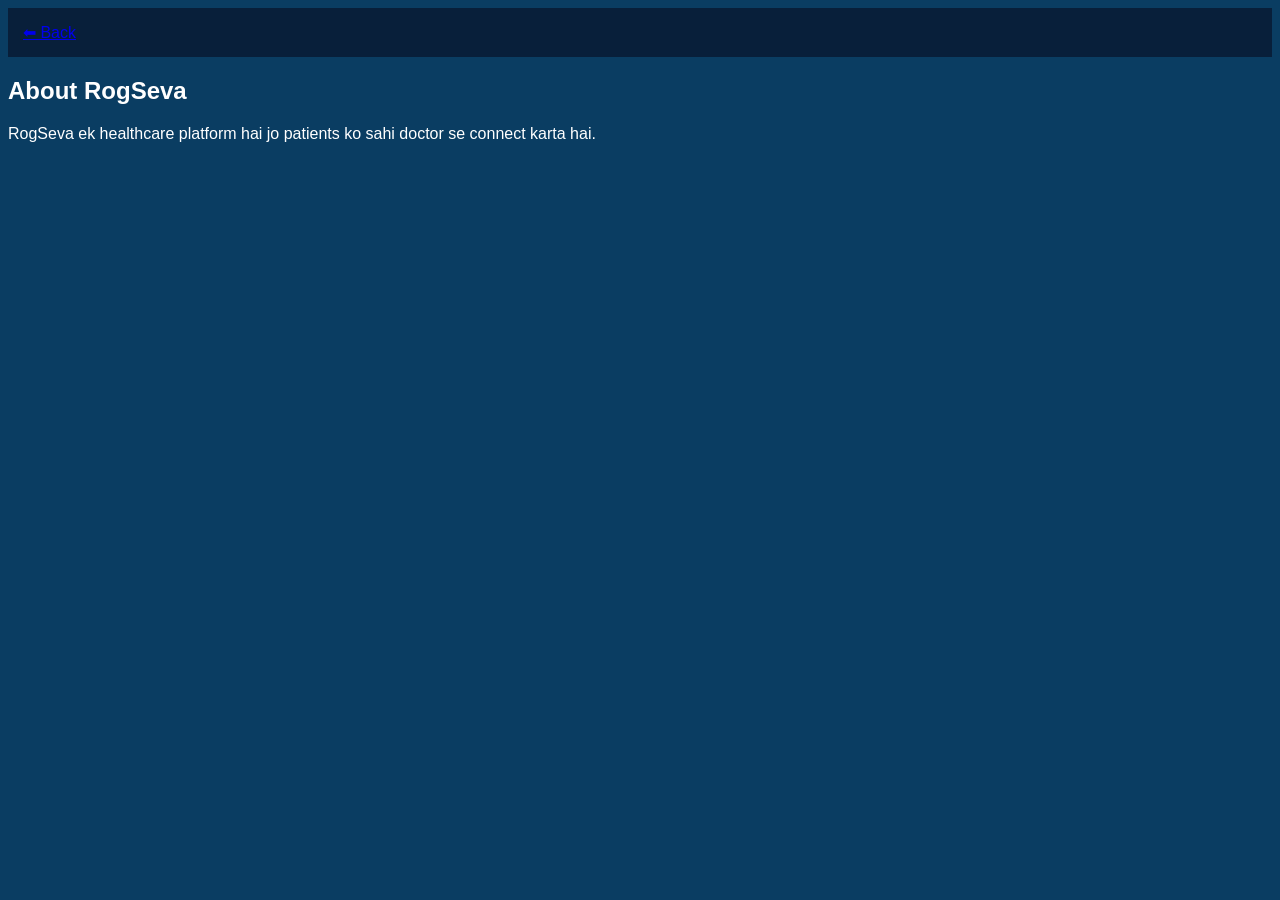
==== about.html @ c03fe2d4 "file add" ====
<!DOCTYPE html>
<html>
<head>
<title>About</title>
<link rel="stylesheet" href="style.css">
</head>

<body>

<header>
    <a href="index.html">⬅ Back</a>
</header>

<section>
    <h2 class="title">About RogSeva</h2>
    <p>
        RogSeva ek healthcare platform hai jo patients ko sahi doctor se connect karta hai.
    </p>
</section>

</body>
</html>
---- style.css ----
body{
    font-family:Arial;
    background:#0a3d62;
    color:white;
}

header{
    background:#081f3a;
    padding:15px;
    display:flex;
    justify-content:space-between;
}

nav a{
    color:white;
    margin:10px;
    text-decoration:none;
}

.hero{
    text-align:center;
    padding:100px 20px;
}

.cards{
    display:flex;
    gap:20px;
    justify-content:center;
}

.card{
    background:#ffffff20;
    padding:20px;
    border-radius:10px;
}

.join-btn{
    background:#00d2ff;
    padding:5px 10px;
}
.btn{
    display:inline-block;
    padding:10px 20px;
    background:#00b894;
    color:white;
    text-decoration:none;
    margin:10px;
    border-radius:5px;
}
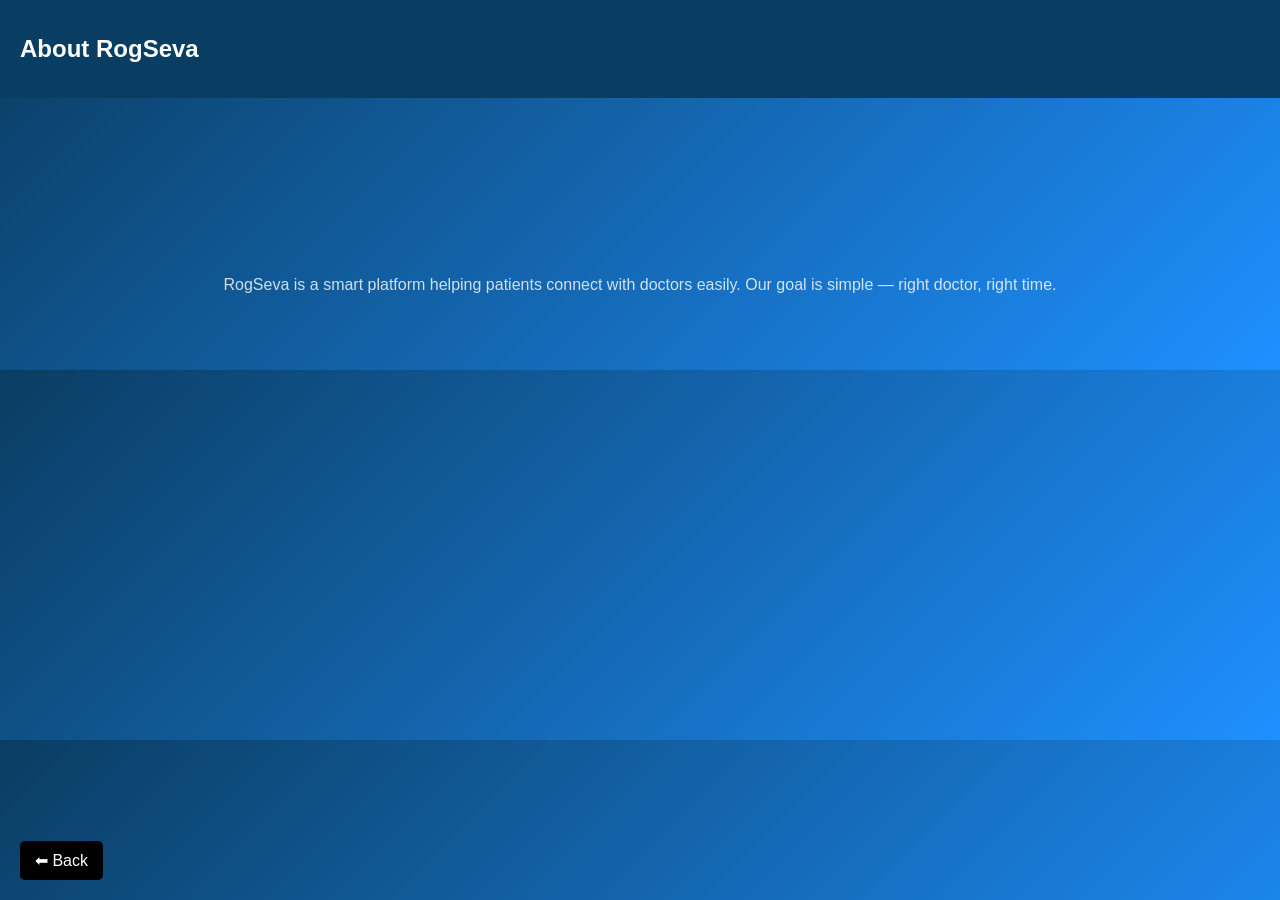
==== commit 73dbd713: "add al file rogseva" ====
--- a/about.html
+++ b/about.html
@@ -7,16 +7,16 @@
 
 <body>
 
-<header>
-    <a href="index.html">⬅ Back</a>
-</header>
+<header><h2>About RogSeva</h2></header>
 
-<section>
-    <h2 class="title">About RogSeva</h2>
-    <p>
-        RogSeva ek healthcare platform hai jo patients ko sahi doctor se connect karta hai.
-    </p>
+<section class="hero">
+<p>
+RogSeva is a smart platform helping patients connect with doctors easily.
+Our goal is simple — right doctor, right time.
+</p>
 </section>
+
+<a href="index.html" class="back">⬅ Back</a>
 
 </body>
 </html>
--- a/style.css
+++ b/style.css
@@ -1,49 +1,129 @@
 body{
-    font-family:Arial;
-    background:#0a3d62;
+    margin:0;
+    font-family:sans-serif;
+    background:linear-gradient(135deg,#0a3d62,#1e90ff);
     color:white;
+    padding-top:80px;
 }
 
+/* HEADER */
 header{
-    background:#081f3a;
-    padding:15px;
+    position:fixed;
+    top:0;
+    width:100%;
+    background:#0a3d62;
     display:flex;
     justify-content:space-between;
+    align-items:center;
+    padding:15px 20px;
+    z-index:1000;
+    box-sizing:border-box;
+}
+
+nav{
+    display:flex;
+    gap:25px;
+    flex-wrap:wrap;   /* 🔥 IMPORTANT */
 }
 
 nav a{
     color:white;
-    margin:10px;
     text-decoration:none;
+    font-weight:bold;
+    white-space:nowrap;  /* 🔥 TEXT CUT NA HO */
 }
 
+nav a:hover{
+    color:#00b894;
+}
+
+/* HERO */
 .hero{
     text-align:center;
-    padding:100px 20px;
+    margin-top:120px;
+    padding:60px 20px;
 }
 
-.cards{
-    display:flex;
-    gap:20px;
-    justify-content:center;
+.hero h2{
+    font: size 40px;px;
+    margin-bottom:10px;
+}
+.hero p{
+    opacity:0.8;
 }
 
-.card{
-    background:#ffffff20;
-    padding:20px;
-    border-radius:10px;
-}
-
-.join-btn{
-    background:#00d2ff;
-    padding:5px 10px;
-}
 .btn{
-    display:inline-block;
-    padding:10px 20px;
-    background:#00b894;
+    background:linear-gradient(45deg,#00b894,#00cec9);
+    padding:12px 25px;
     color:white;
     text-decoration:none;
     margin:10px;
+    display:inline-block;
+    border-radius:30px;
+    transition:0.3s;
+}
+.btn:hover{
+    transform:scale(1.05);
+}
+
+.btn{
+    background:#00b894;
+    padding:10px 20px;
+    color:white;
+    text-decoration:none;
+    margin:10px;
+    display:inline-block;
+    border-radius:6px;
+}
+
+/* CARD */
+.card{
+    background:white;
+    color:black;
+    padding:20px;
+    margin:20px
+    border: radius 15px;
+    width:280px;
+    text-align:center;
+     box-shadow:0 10px 25px rgba(0,0,0,0.2);
+    transition:0.3s;
+}
+.card:hover{
+    transform:translateY(-10px);
+}
+
+/* FORM */
+.form-box{
+    text-align:center;
+    margin-top:120px;
+}
+
+input{
+    padding:10px;
+    width:250px;
+    margin:10px;
     border-radius:5px;
+    border:none;
+}
+
+/* BACK BUTTON */
+.back{
+    position:fixed;
+    bottom:20px;
+    left:20px;
+    background:black;
+    padding:10px 15px;
+    color:white;
+    text-decoration:none;
+    border-radius:5px;
+}
+.features{
+    display:flex;
+    justify-content:center;
+    flex-wrap:wrap;
+    margin-top:50px;
+}
+img{
+    border-radius:50%;
+    border:2px solid white;
 }
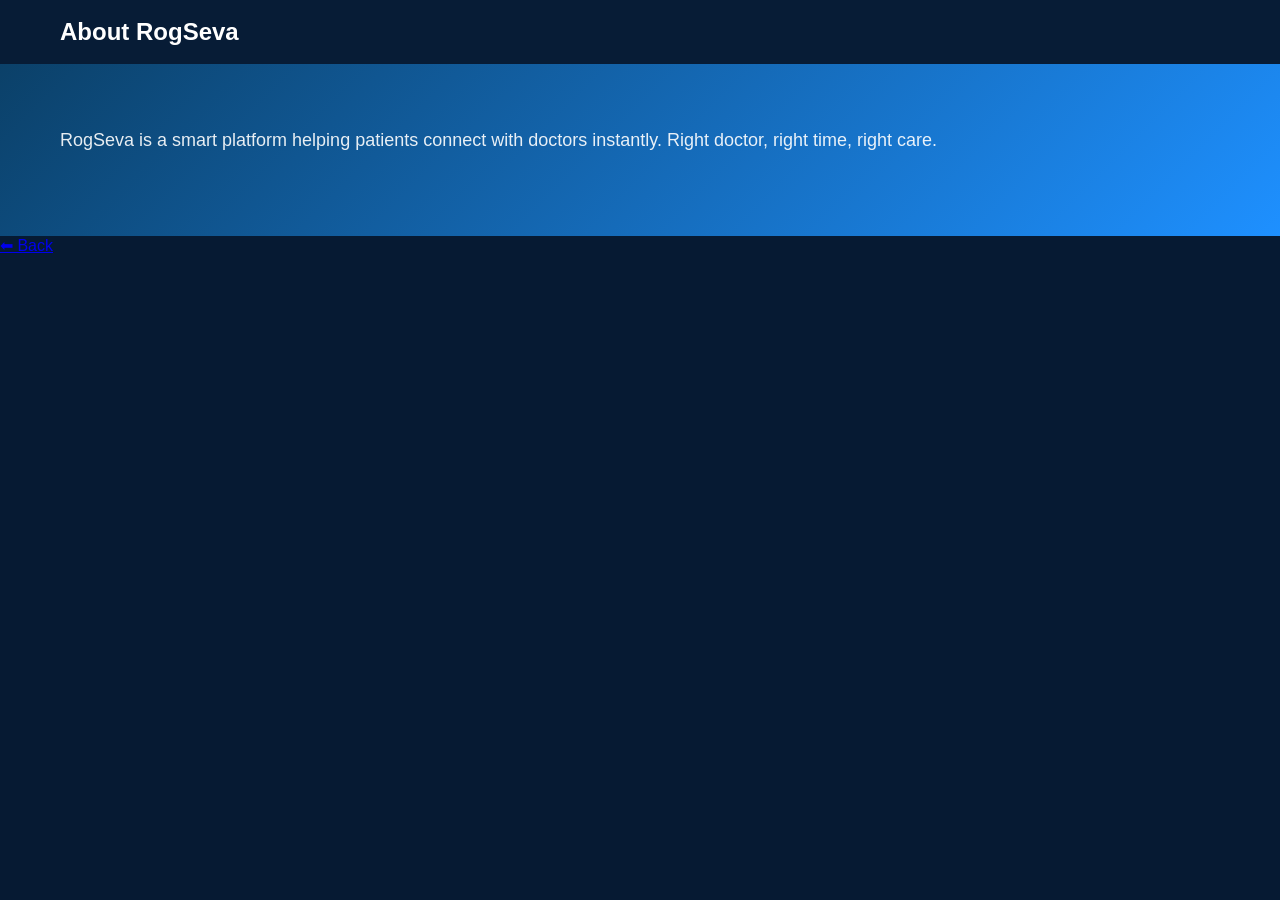
==== commit 720c88c5: "add all files" ====
--- a/about.html
+++ b/about.html
@@ -7,12 +7,14 @@
 
 <body>
 
-<header><h2>About RogSeva</h2></header>
+<header>
+    <h2>About RogSeva</h2>
+</header>
 
 <section class="hero">
 <p>
-RogSeva is a smart platform helping patients connect with doctors easily.
-Our goal is simple — right doctor, right time.
+RogSeva is a smart platform helping patients connect with doctors instantly.
+Right doctor, right time, right care.
 </p>
 </section>
 
--- a/style.css
+++ b/style.css
@@ -1,129 +1,160 @@
+*{
+    margin:0;
+    padding:0;
+    box-sizing:border-box;
+    font-family:Arial, sans-serif;
+}
+
 body{
-    margin:0;
-    font-family:sans-serif;
-    background:linear-gradient(135deg,#0a3d62,#1e90ff);
+    background:#061a33;
     color:white;
-    padding-top:80px;
 }
 
 /* HEADER */
 header{
-    position:fixed;
-    top:0;
-    width:100%;
-    background:#0a3d62;
     display:flex;
     justify-content:space-between;
     align-items:center;
-    padding:15px 20px;
-    z-index:1000;
-    box-sizing:border-box;
+    padding:18px 60px;
+    background:#071c36;
+    position:fixed;
+    width:100%;
+    top:0;
+    z-index:100;
 }
 
-nav{
-    display:flex;
-    gap:25px;
-    flex-wrap:wrap;   /* 🔥 IMPORTANT */
+.logo{
+    font-size:22px;
+    font-weight:bold;
+    color:#4aa3ff;
 }
 
 nav a{
+    margin:0 15px;
+    text-decoration:none;
     color:white;
-    text-decoration:none;
-    font-weight:bold;
-    white-space:nowrap;  /* 🔥 TEXT CUT NA HO */
+    font-weight:500;
 }
 
-nav a:hover{
-    color:#00b894;
+nav a.active{
+    border-bottom:2px solid #4aa3ff;
+    padding-bottom:5px;
 }
 
 /* HERO */
 .hero{
-    text-align:center;
-    margin-top:120px;
-    padding:60px 20px;
+    display:flex;
+    justify-content:space-between;
+    align-items:center;
+    padding:130px 60px 60px;
+    background:linear-gradient(135deg,#0a3d62,#1e90ff);
 }
 
-.hero h2{
-    font: size 40px;px;
-    margin-bottom:10px;
+.hero-left{
+    max-width:50%;
 }
+
+.tag{
+    background:#00c2a8;
+    padding:6px 14px;
+    border-radius:20px;
+    font-size:14px;
+}
+
+.hero h1{
+    font-size:52px;
+    margin:20px 0;
+}
+
 .hero p{
-    opacity:0.8;
+    font-size:18px;
+    opacity:0.9;
+    margin-bottom:25px;
+}
+
+/* BUTTONS */
+.buttons{
+    display:flex;
+    gap:15px;
 }
 
 .btn{
-    background:linear-gradient(45deg,#00b894,#00cec9);
-    padding:12px 25px;
-    color:white;
-    text-decoration:none;
-    margin:10px;
-    display:inline-block;
-    border-radius:30px;
-    transition:0.3s;
-}
-.btn:hover{
-    transform:scale(1.05);
+    padding:12px 18px;
+    border:none;
+    border-radius:8px;
+    cursor:pointer;
+    font-size:16px;
 }
 
-.btn{
-    background:#00b894;
-    padding:10px 20px;
+.blue{
+    background:#1e90ff;
     color:white;
-    text-decoration:none;
-    margin:10px;
-    display:inline-block;
-    border-radius:6px;
 }
 
-/* CARD */
-.card{
-    background:white;
-    color:black;
-    padding:20px;
-    margin:20px
-    border: radius 15px;
-    width:280px;
-    text-align:center;
-     box-shadow:0 10px 25px rgba(0,0,0,0.2);
-    transition:0.3s;
-}
-.card:hover{
-    transform:translateY(-10px);
+.green{
+    background:#00c26f;
+    color:white;
 }
 
-/* FORM */
-.form-box{
-    text-align:center;
-    margin-top:120px;
+/* IMAGE */
+.hero-right img{
+    width:380px;
+    border-radius:20px;
 }
 
-input{
-    padding:10px;
-    width:250px;
-    margin:10px;
-    border-radius:5px;
-    border:none;
+/* FEATURES */
+.features{
+    padding:70px 60px;
+    text-align:center;
 }
 
-/* BACK BUTTON */
-.back{
-    position:fixed;
-    bottom:20px;
-    left:20px;
-    background:black;
-    padding:10px 15px;
-    color:white;
-    text-decoration:none;
-    border-radius:5px;
+.features h2{
+    margin-bottom:30px;
 }
-.features{
+
+.feature-box{
+    display:flex;
+    justify-content:space-between;
+    gap:20px;
+}
+
+.card{
+    background:#0b2a52;
+    padding:25px;
+    border-radius:12px;
+    flex:1;
+}
+
+.card p{
+    opacity:0.8;
+    margin-top:10px;
+}
+.image-card{
+    padding:70px 60px;
     display:flex;
     justify-content:center;
+}
+
+.image-box{
+    display:flex;
     flex-wrap:wrap;
-    margin-top:50px;
+    justify-content:center;
+    gap:20px;
+    padding:20px;
 }
-img{
-    border-radius:50%;
-    border:2px solid white;
+
+/* IMAGE CARD STYLE */
+.image-box img{
+    width:160px;              /* 👈 bigger size */
+    height:140px;
+    object-fit:cover;
+    border-radius:12px;
+    transition:0.3s ease;
+    box-shadow:0 6px 15px rgba(0,0,0,0.3);
+}
+
+/* hover effect (premium feel) */
+.image-box img:hover{
+    transform:scale(1.1);
+    box-shadow:0 10px 25px rgba(0,0,0,0.5);
 }
